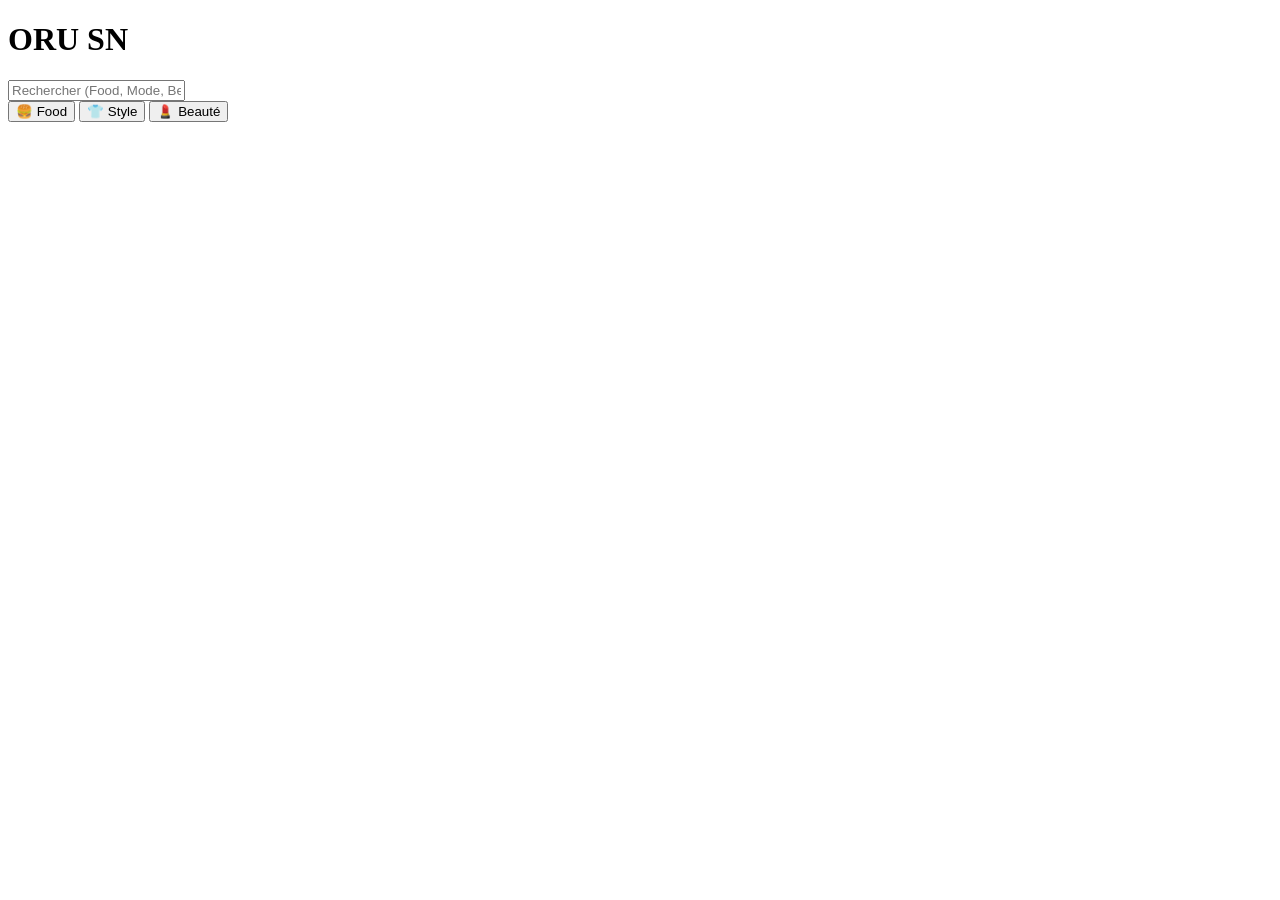
==== index.html @ 8d6528f0 "Create index.html" ====
<!DOCTYPE html>
<html lang="fr">
<head>
    <meta charset="UTF-8">
    <title>ORU SN | La Plateforme</title>
    <link rel="stylesheet" href="style.css">
</head>
<body>
    <header>
        <h1>ORU SN</h1>
        <input type="text" id="searchBar" placeholder="Rechercher (Food, Mode, Beauté...)">
    </header>
    <main>
        <section class="categories">
            <button>🍔 Food</button>
            <button>👕 Style</button>
            <button>💄 Beauté</button>
        </section>
        <div id="productGrid"></div>
    </main>
    <script src="script.js"></script>
</body>
</ht
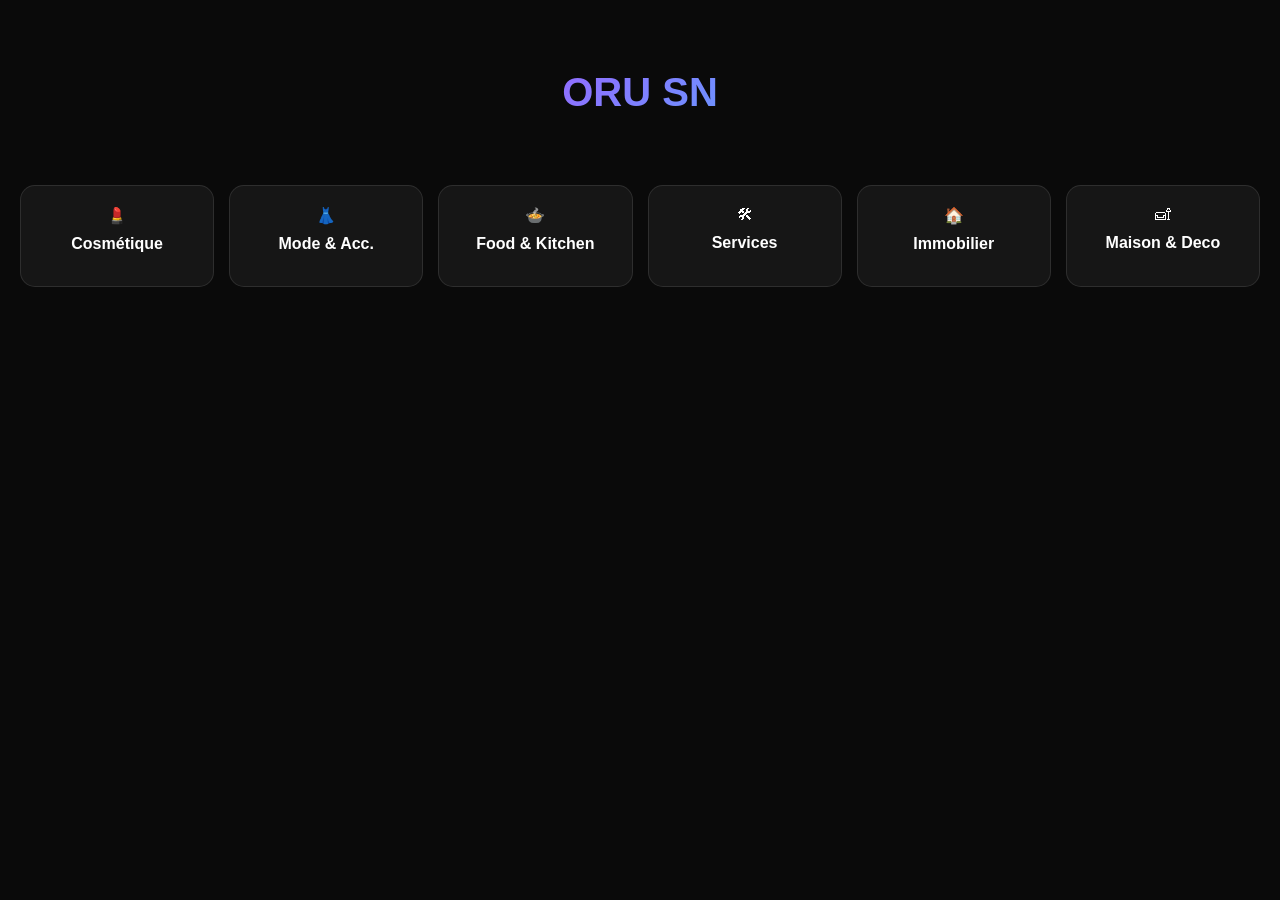
==== commit 32556015: "Create index.html" ====
--- a/index.html
+++ b/index.html
@@ -2,22 +2,34 @@
 <html lang="fr">
 <head>
     <meta charset="UTF-8">
-    <title>ORU SN | La Plateforme</title>
-    <link rel="stylesheet" href="style.css">
+    <meta name="viewport" content="width=device-width, initial-scale=1.0">
+    <title>ORU SN | Plateforme Tout-en-un</title>
+    <style>
+        :root {
+            --bg: #0a0a0a;
+            --neon: linear-gradient(135deg, #ff00ff, #00ffff);
+            --text: #ffffff;
+        }
+        body { background-color: var(--bg); color: var(--text); font-family: 'Helvetica', sans-serif; margin: 0; padding: 20px; }
+        .hero { text-align: center; padding: 50px 0; background: var(--neon); -webkit-background-clip: text; -webkit-text-fill-color: transparent; font-size: 2.5rem; font-weight: bold; }
+        .grid { display: grid; grid-template-columns: repeat(auto-fit, minmax(150px, 1fr)); gap: 15px; margin-top: 20px; }
+        .card { background: rgba(255, 255, 255, 0.05); padding: 20px; border-radius: 15px; text-align: center; border: 1px solid rgba(255, 255, 255, 0.1); cursor: pointer; transition: 0.3s; }
+        .card:hover { transform: scale(1.05); background: rgba(255, 255, 255, 0.1); }
+        h2 { font-size: 1rem; margin-top: 10px; }
+    </style>
 </head>
 <body>
-    <header>
-        <h1>ORU SN</h1>
-        <input type="text" id="searchBar" placeholder="Rechercher (Food, Mode, Beauté...)">
-    </header>
-    <main>
-        <section class="categories">
-            <button>🍔 Food</button>
-            <button>👕 Style</button>
-            <button>💄 Beauté</button>
-        </section>
-        <div id="productGrid"></div>
-    </main>
-    <script src="script.js"></script>
+
+    <div class="hero">ORU SN</div>
+
+    <div class="grid">
+        <div class="card" onclick="window.location='cosmetique.html'">💄 <h2>Cosmétique</h2></div>
+        <div class="card" onclick="window.location='mode.html'">👗 <h2>Mode & Acc.</h2></div>
+        <div class="card" onclick="window.location='food.html'">🍲 <h2>Food & Kitchen</h2></div>
+        <div class="card" onclick="window.location='services.html'">🛠 <h2>Services</h2></div>
+        <div class="card" onclick="window.location='immo.html'">🏠 <h2>Immobilier</h2></div>
+        <div class="card" onclick="window.location='maison.html'">🛋 <h2>Maison & Deco</h2></div>
+    </div>
+
 </body>
-</ht
+</html>
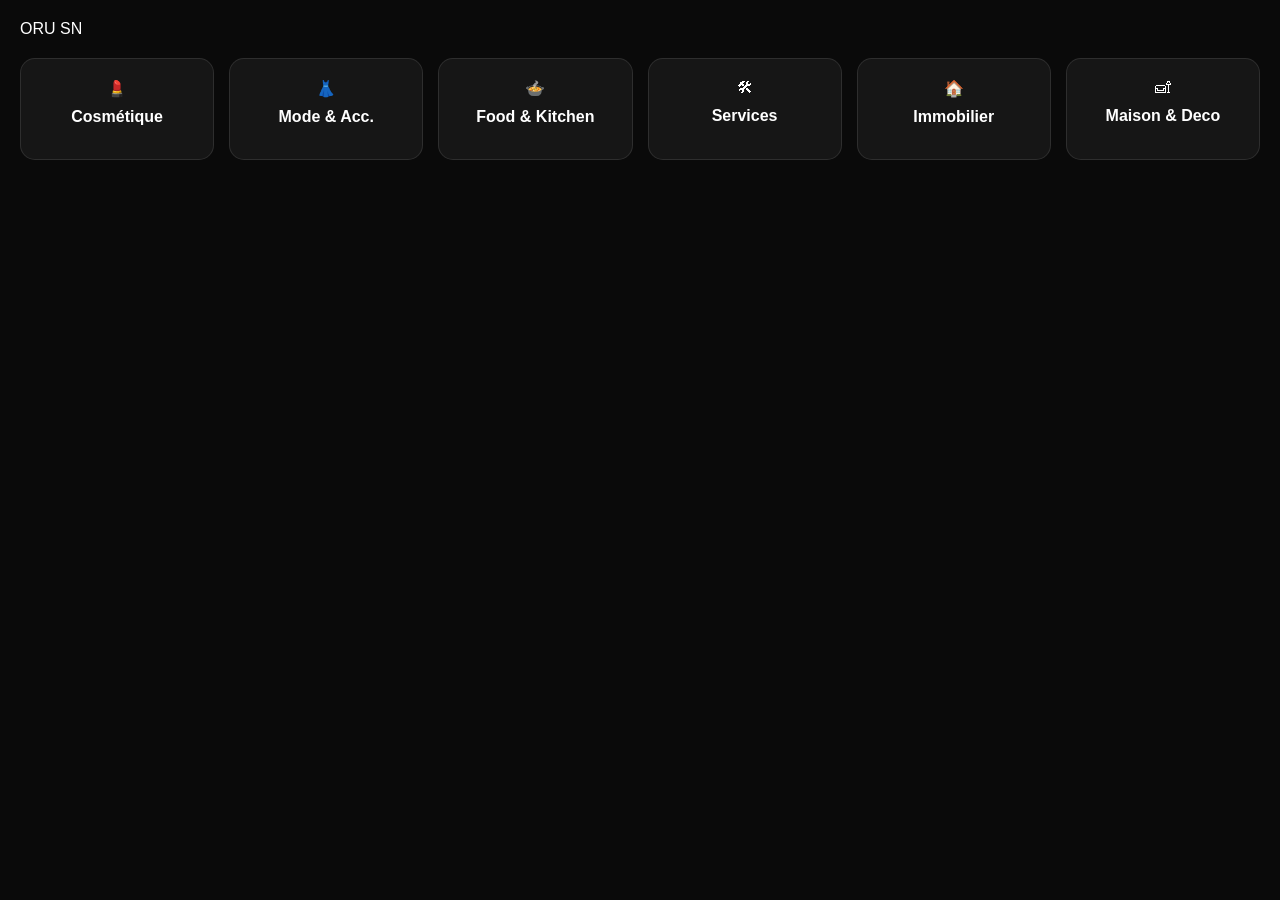
==== commit 3847ecec: "Update index.html" ====
--- a/index.html
+++ b/index.html
@@ -11,7 +11,12 @@
             --text: #ffffff;
         }
         body { background-color: var(--bg); color: var(--text); font-family: 'Helvetica', sans-serif; margin: 0; padding: 20px; }
+        <div style="text-align: right; padding: 20px;">
+    <button onclick="window.location='compte.html'" style="background: #333; color: white; padding: 10px 20px; border-radius: 20px; border: 1px solid #fff; cursor: pointer;">👤 Mon Compte</button>
+</div>
+
         .hero { text-align: center; padding: 50px 0; background: var(--neon); -webkit-background-clip: text; -webkit-text-fill-color: transparent; font-size: 2.5rem; font-weight: bold; }
+        
         .grid { display: grid; grid-template-columns: repeat(auto-fit, minmax(150px, 1fr)); gap: 15px; margin-top: 20px; }
         .card { background: rgba(255, 255, 255, 0.05); padding: 20px; border-radius: 15px; text-align: center; border: 1px solid rgba(255, 255, 255, 0.1); cursor: pointer; transition: 0.3s; }
         .card:hover { transform: scale(1.05); background: rgba(255, 255, 255, 0.1); }
